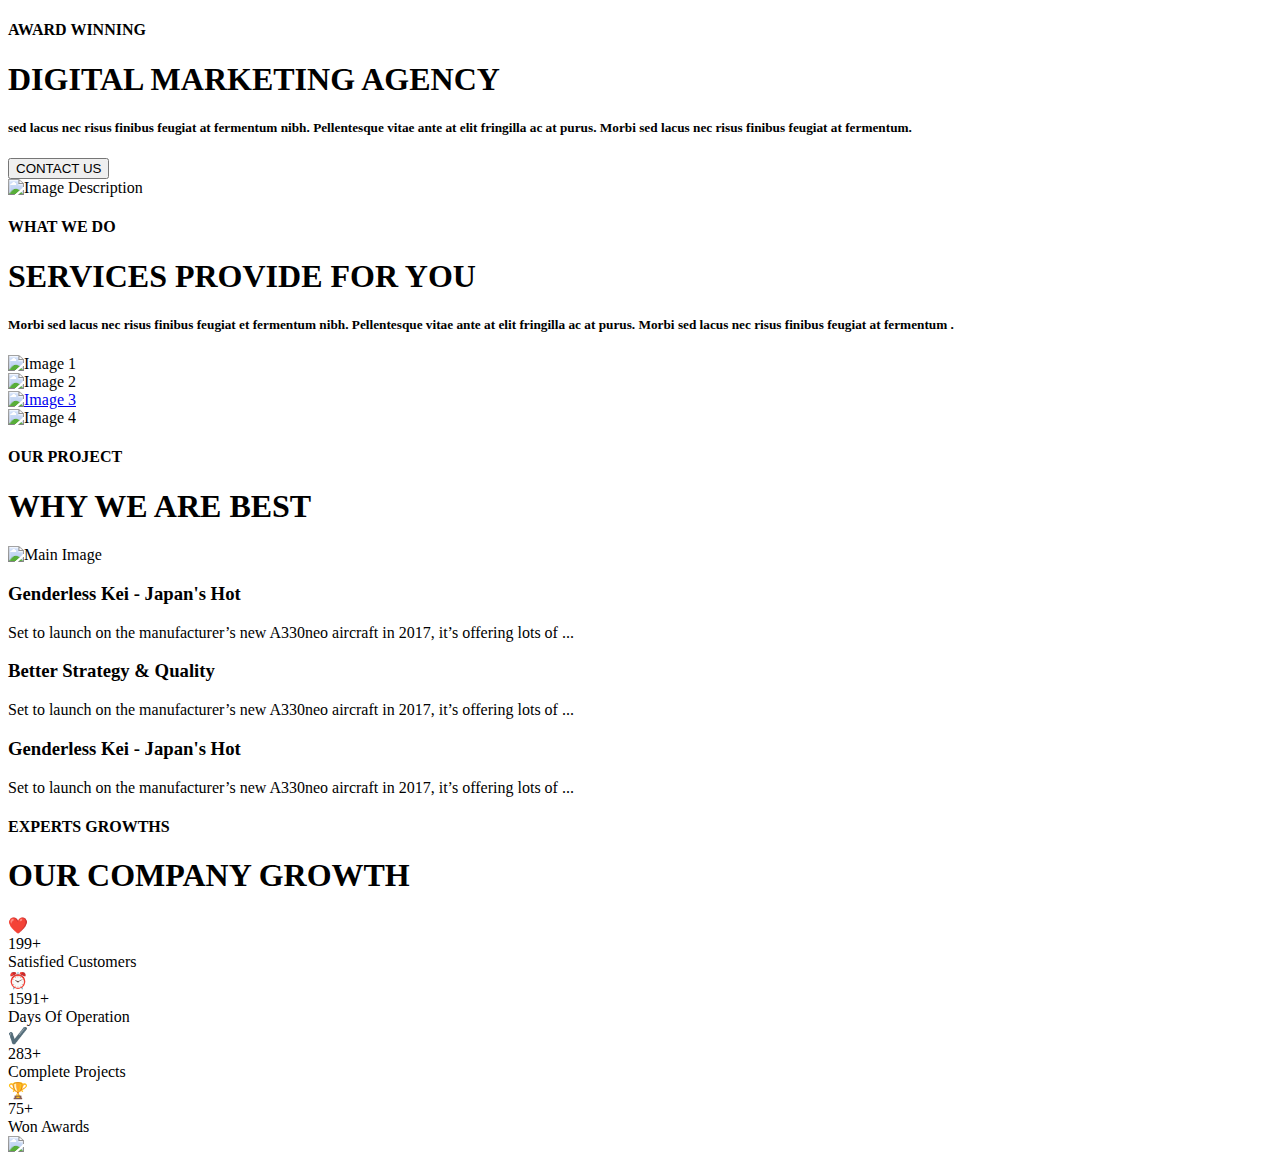
==== index.html @ b1fa40a2 "Added index.html" ====
<!DOCTYPE html>
<html lang="en">
<head>
    <meta charset="UTF-8">
    <meta name="viewport" content="width=device-width, initial-scale=1.0">
    <title>Digital Marketing Agency</title>
    <link rel="stylesheet" href="styles.css">
</head>
<body>
    <section class="section1">
        <div class="container">
            <!-- Intro Section -->
            <div class="abc">
                <div class="intro">
                    <h4>AWARD WINNING</h4>
                    <h1>DIGITAL MARKETING AGENCY</h1>
                    <p>
                        <h5>sed lacus nec risus finibus feugiat at fermentum nibh. Pellentesque
                            vitae ante at elit fringilla ac at purus.
                            Morbi sed lacus nec risus finibus feugiat at fermentum.</h5>
                    </p>
                    <a href="/contact.html">
                        <button id="contactBtn">CONTACT US</button>
                    </a>
                </div>
                <div>
                    <img src="img/img1.jpg" alt="Image Description"/>
                </div>
            </div>
        </div>
    </section>
    
       


       <section class="what-we-do">
            <h4>WHAT WE DO</h4>
            <div class="s">
                <div class="xyz">
                   
                    <h1>SERVICES PROVIDE FOR YOU</h1>
                    <p>
                        <h5>Morbi sed lacus nec risus finibus feugiat et fermentum nibh. Pellentesque
                            vitae ante at elit fringilla ac at purus. Morbi sed lacus nec risus finibus
                            feugiat at fermentum
                            .</h5>
                    </p>
                </div>
                
                <div class="slider-container">
                    <div class="slider">
                        <div class="slide"><img src="img/sl1.jpg" alt="Image 1"></div>
                        <div class="slide"><img src="img/sl2.jpg" alt="Image 2"></div>
                        <div class="slide">
                            <a href="https://www.fylehq.com/" target="_blank">
                                <img src="img/sl3.jpg" alt="Image 3">
                            </a>
                        </div>
                        <div class="slide"><img src="img/sl4.jpg" alt="Image 4"></div>
                       
                    </div>
                    <div class="slider-dots">
                        <span class="dot" onclick="currentSlide(0)" ></span>
                        <span class="dot" onclick="currentSlide(1)"></span>
                        <span class="dot" onclick="currentSlide(2)"></span>
                        <span class="dot" onclick="currentSlide(3)"></span>
                    </div>
                </div>
            </div>
        </section> 


        <!-- OUR PROJECT Section -->

        <section class="our-project">
            <h4>OUR PROJECT</h4>
            <h1>WHY WE ARE BEST</h1>
            <div class="content">
                <div class="image-container">
                    <img id="main-image" src="img/demo1.jpg" alt="Main Image">
                </div>
                <div class="text-container">
                    <div class="text-item active" onclick="changeImage('img/demo1.jpg')">
                        <h3>Genderless Kei - Japan's Hot</h3>
                        <p>Set to launch on the manufacturer’s new A330neo aircraft in 2017, it’s offering lots of ...</p>
                    </div>
                    <div class="text-item" onclick="changeImage('img/A.jpg')">
                        <h3>Better Strategy & Quality</h3>
                        <p>Set to launch on the manufacturer’s new A330neo aircraft in 2017, it’s offering lots of ...</p>
                    </div>
                    <div class="text-item" onclick="changeImage('img/demo.jpg')">
                        <h3>Genderless Kei - Japan's Hot</h3>
                        <p>Set to launch on the manufacturer’s new A330neo aircraft in 2017, it’s offering lots of ...</p>
                    </div>
                </div>
            </div>
        </section>
     



    <section class="company-growth">
        <h4>EXPERTS GROWTHS</h4>
        <h1>OUR COMPANY GROWTH</h1>
        <div class="cards">
            <div class="card">
                <div class="icon">❤️</div>
                <div class="number">199+</div>
                <div class="description">Satisfied Customers</div>
            </div>
            <div class="card">
                <div class="icon">⏰</div>
                <div class="number">1591+</div>
                <div class="description">Days Of Operation</div>
            </div>
            <div class="card">
                <div class="icon">✔️</div>
                <div class="number">283+</div>
                <div class="description">Complete Projects</div>
            </div>
            <div class="card">
                <div class="icon">🏆</div>
                <div class="number">75+</div>
                <div class="description">Won Awards</div>
            </div>
        </div>
    </section>

    <section class="bottom">
        <div class="bimg">
            <img id="main-image" src="img/B.jpg" >
        </div>
    </section>
    <script src="script.js"></script>
</body>
</html>
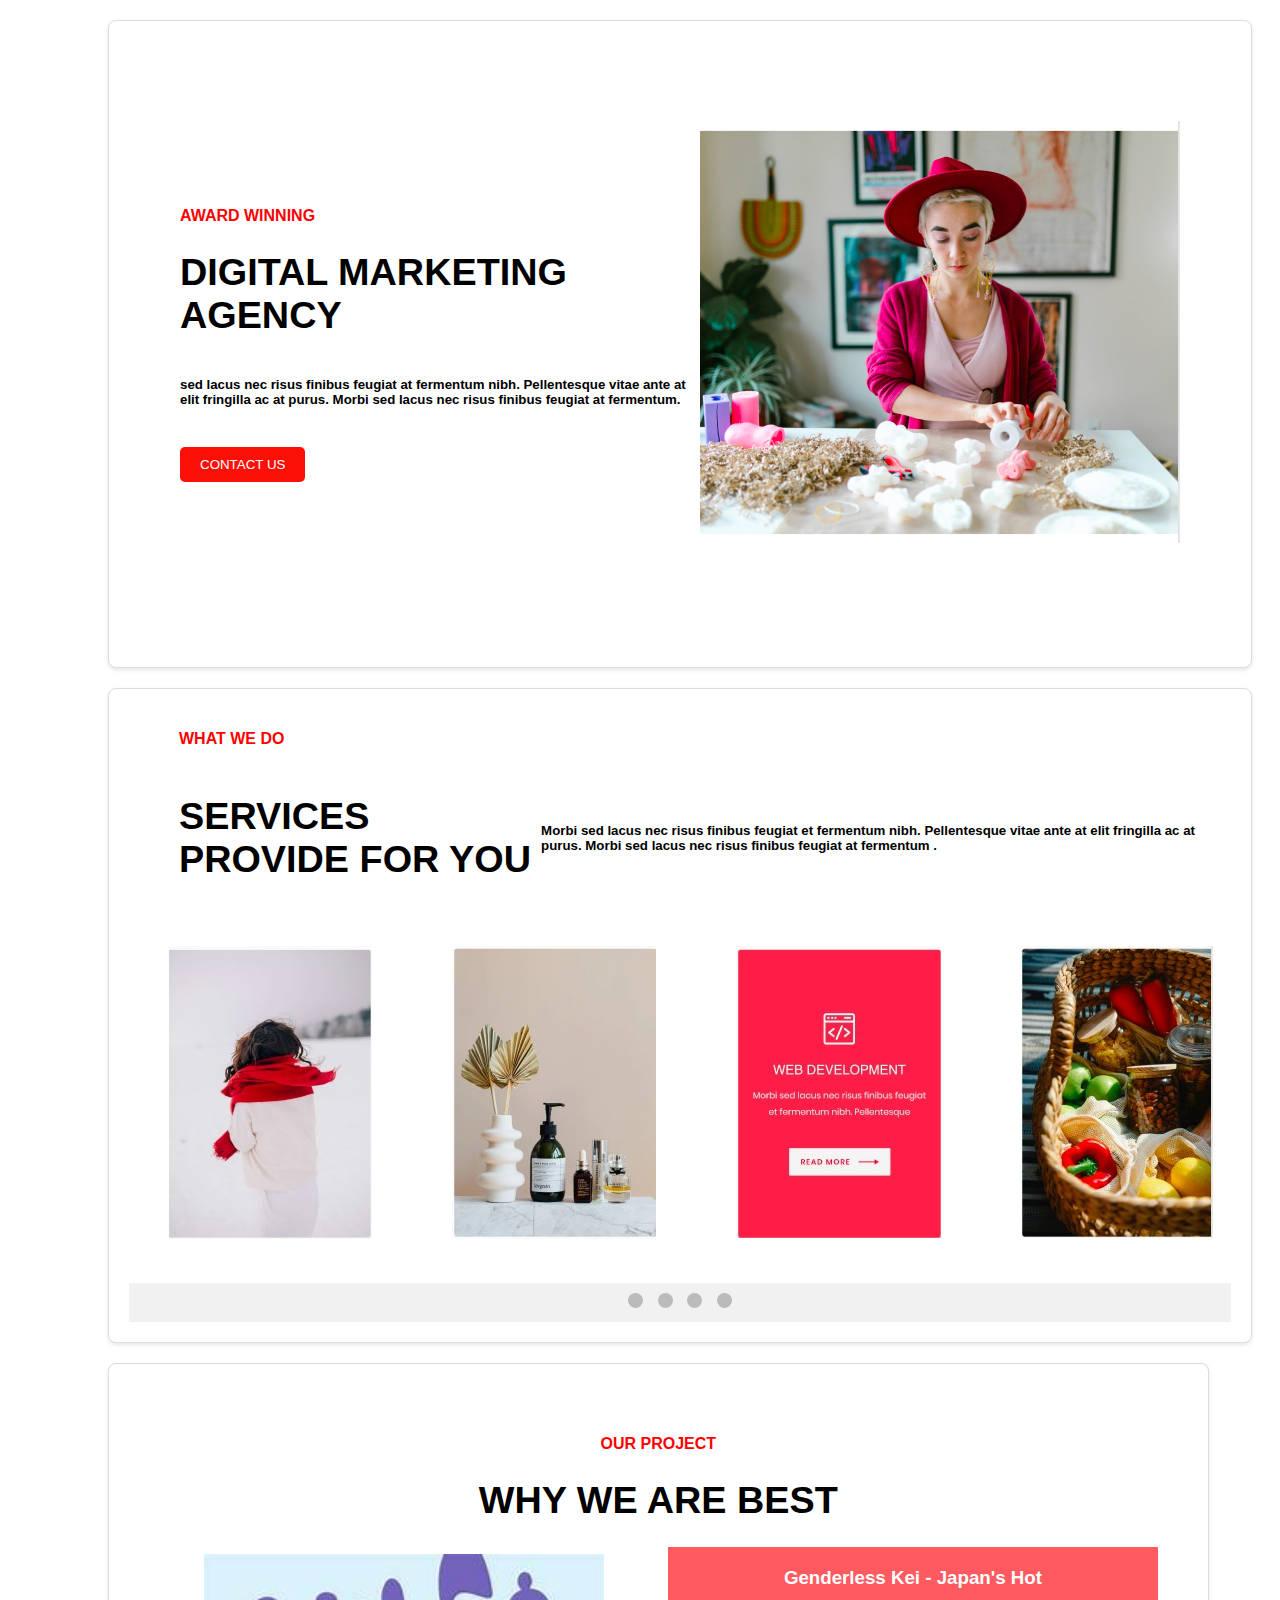
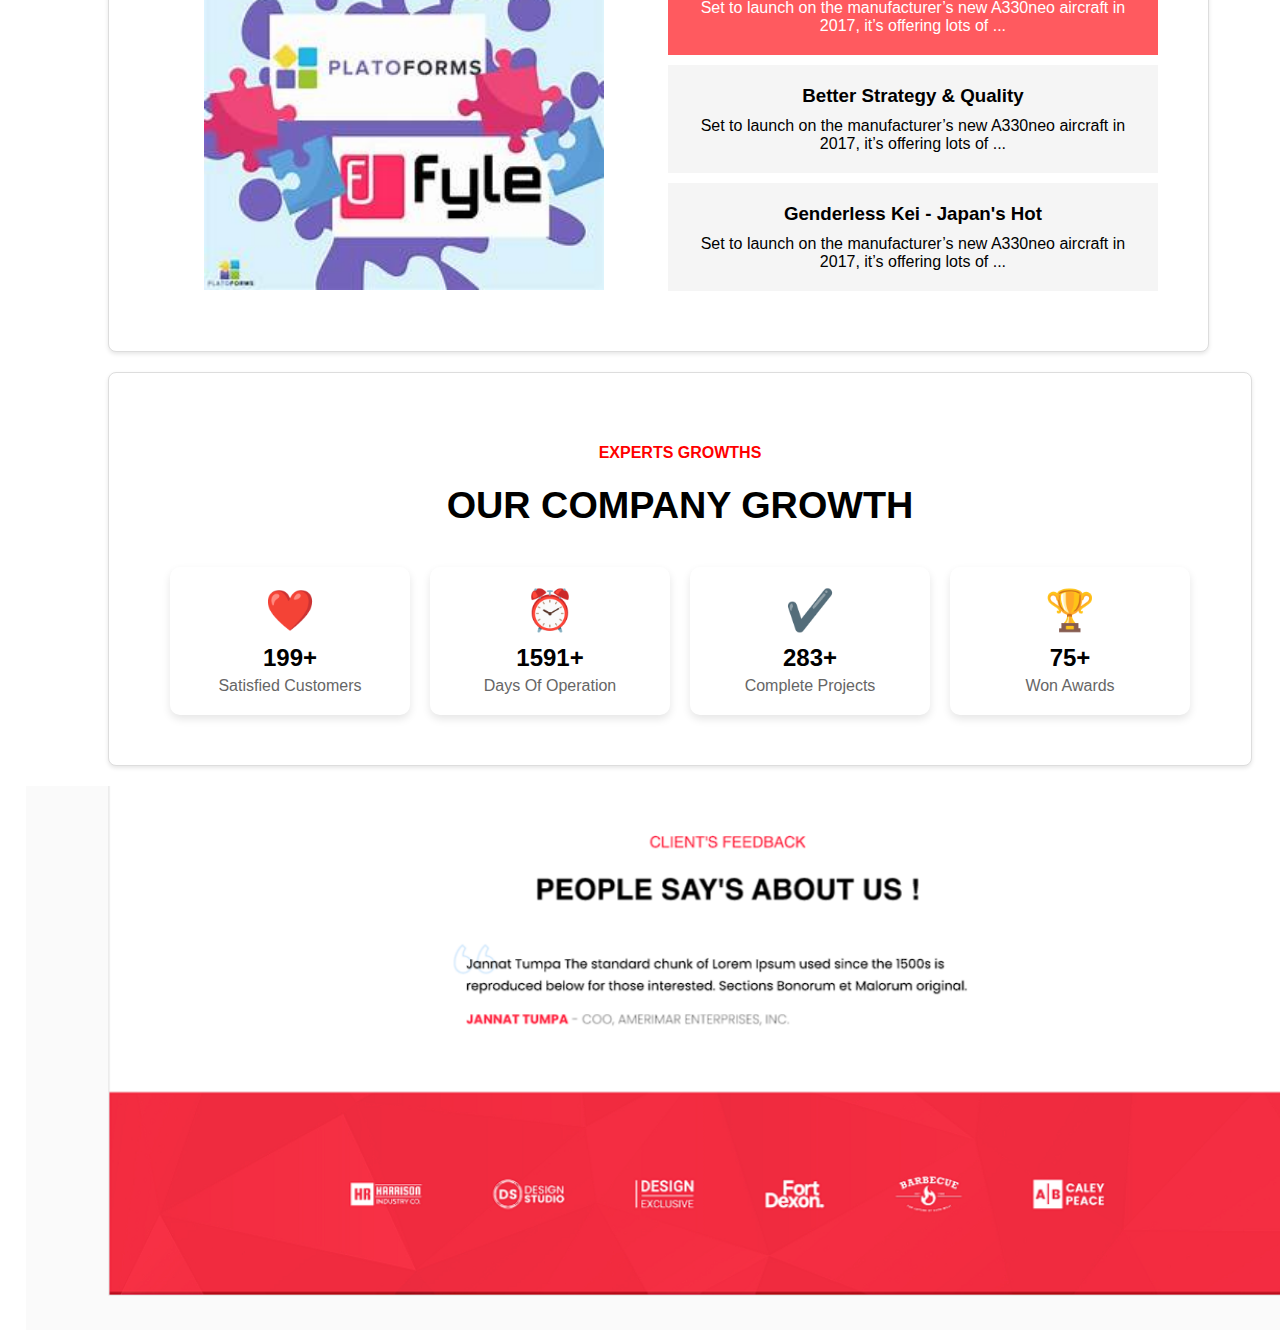
==== commit 4f9d758b: "Update index.html" ====
--- a/index.html
+++ b/index.html
@@ -19,7 +19,7 @@
                             vitae ante at elit fringilla ac at purus.
                             Morbi sed lacus nec risus finibus feugiat at fermentum.</h5>
                     </p>
-                    <a href="/contact.html">
+                    <a href="contact.html">
                         <button id="contactBtn">CONTACT US</button>
                     </a>
                 </div>
@@ -133,4 +133,4 @@
     </section>
     <script src="script.js"></script>
 </body>
-</html>+</html>
--- a/styles.css
+++ b/styles.css
@@ -0,0 +1,398 @@
+h1{
+    font-size: 1cm;
+}
+.what-we-do {
+    /* text-align: center; */
+    padding: 20px;
+    border: 1px solid #ddd;
+    background-color: #fff;
+    box-shadow: 0 2px 4px rgba(0,0,0,0.1);
+    /* width: 80%; */
+    max-width: 1200px;
+    margin: 20px;
+    border-radius: 8px;
+    margin-left: 100px;
+}
+
+.our-project{
+    padding: 20px;
+    border: 1px solid #ddd;
+    background-color: #fff;
+    box-shadow: 0 2px 4px rgba(0,0,0,0.1);
+    width: 79%;
+    /* max-width: 1200px; */
+    margin: 20px;
+    border-radius: 8px;
+    margin-left: 100px;
+}
+
+.company-growth{
+    padding: 20px;
+    border: 1px solid #ddd;
+    background-color: #fff;
+    box-shadow: 0 2px 4px rgba(0,0,0,0.1);
+    /* width: 80%; */
+    max-width: 1200px;
+    margin: 20px;
+    border-radius: 8px;
+    margin-left: 100px;
+}
+.bottom{
+    margin-left: 18px;
+}
+.bottom .bimg img{
+    width: 1370px;
+
+}
+
+body {
+    font-family: Arial, sans-serif;
+}
+
+.section1 {
+    
+    padding: 20px;
+    border: 1px solid #ddd;
+    background-color: #fff;
+    box-shadow: 0 2px 4px rgba(0,0,0,0.1);
+    padding-top: 100px;
+     max-width: 1200px;
+    margin: 20px;
+    border-radius: 8px;
+    margin-left: 100px;
+
+}
+
+.container {
+    display: flex;
+    flex-direction: column;
+    align-items: center;
+}
+
+.intro h4 {
+    margin-bottom: 10px;
+}
+
+.intro h1 {
+    margin-bottom: 20px;
+}
+
+.intro p {
+    margin-bottom: 40px;
+}
+
+.intro button {
+    padding: 10px 20px;
+    background-color: #fc0f07;
+    color: white;
+    border: none;
+    border-radius: 5px;
+    cursor: pointer;
+    transition: background-color 0.3s ease;
+}
+
+.intro button:hover {
+    background-color: #f70419;
+}
+
+.form-popup {
+    display: flex;
+    justify-content: center;
+    align-items: center;
+    height: 100vh;
+    background-color: #f5f5f5;
+}
+
+.form-container {
+    padding: 20px;
+    border: 1px solid #ddd;
+    background-color: #fff;
+    box-shadow: 0 2px 4px rgba(0,0,0,0.1);
+    width: 80%;
+    max-width: 500px;
+    margin: 20px;
+    border-radius: 8px;
+}
+
+.form-container h2 {
+    margin-bottom: 20px;
+}
+
+.form-container label {
+    margin-bottom: 10px;
+    display: block;
+}
+
+.form-container input[type="email"],
+.form-container input[type="text"] {
+    width: 100%;
+    padding: 10px;
+    margin: 10px 0;
+    border: 1px solid #ccc;
+    border-radius: 4px;
+}
+
+.form-container button {
+    width: 100%;
+    padding: 10px;
+    background-color: #e70707;
+    color: white;
+    border: none;
+    border-radius: 5px;
+    cursor: pointer;
+    transition: background-color 0.3s ease;
+}
+
+.form-container button:hover {
+    background-color: #f70707;
+}
+
+
+
+
+.what-we-do h4{
+    padding-left: 50px;
+}
+
+
+
+.abc{
+    display: flex;
+    height: fit-content;
+    width: 1000px;
+    align-items: center;
+    border: 1opx red;
+    padding-bottom: 100px;
+   
+   
+}
+
+
+h4{
+    color:red;
+}
+
+
+.h5{
+    width: 20px;
+
+}
+
+.xyz{
+    align-items: center;
+   display: flex;
+height:auto;
+width: auto;
+padding-left: 50px;
+
+}
+
+
+
+
+
+
+
+.slider-container {
+    position: relative;
+    max-width: 100%;
+    margin: auto;
+} 
+
+ .slider {
+    display: flex;
+    overflow: hidden;
+    width: 100%;
+  
+}
+.slide{
+    padding: 40px;
+    
+}
+@keyframes slide {
+    0% { transform: translateX(0%); }
+    33% { transform: translateX(-100%); }
+    66% { transform: translateX(-200%); }
+    100% { transform: translateX(0%); }
+}
+
+/* .slider-container {
+    position: relative;
+  
+    width: 300px;
+    height:400px ;
+    overflow: hidden;
+    border: 1px solid #ddd;
+    box-shadow: 0 2px 4px rgba(0, 0, 0, 0.1);
+    padding-left: 500px;
+    background-color: #fff;
+    margin-left: 80px;
+}
+
+.slider {
+    display: flex;
+    width: calc(100% * 6 / 3); 
+    transition: transform 0.5s ease-in-out;
+}
+
+.slider-container .slider img {
+    width: 100%;
+    padding-left: 10px;
+}
+
+.slide {
+    min-width: calc(100% / 3); 
+} */
+
+.slider-dots {
+    text-align: center;
+    padding: 10px 0;
+    background: #f1f1f1;
+}
+
+.slider-dots .dot {
+    height: 15px;
+    width: 15px;
+    margin: 0 5px;
+    background-color: #bbb;
+    border-radius: 50%;
+    display: inline-block;
+    cursor: pointer;
+}
+
+.slider-dots .dot.active {
+    background-color: #717171;
+}
+
+
+
+
+
+
+
+
+
+.our-project {
+    text-align: center;
+    padding: 50px;
+}
+
+.content {
+    display: flex;
+    justify-content: center;
+    align-items: center;
+    gap: 20px;
+}
+
+.image-container {
+    flex: 1;
+}
+
+.image-container img {
+    width: 100%;
+    max-width: 400px;
+    height: auto;
+}
+
+.text-container {
+    flex: 1;
+}
+
+.text-item {
+    background-color: #f5f5f5;
+    padding: 20px;
+    margin-bottom: 10px;
+    cursor: pointer;
+    transition: background-color 0.3s ease;
+}
+
+.text-item:hover, .text-item.active {
+    background-color: #ff5a5f;
+    color: white;
+}
+
+.text-item h3 {
+    margin: 0 0 10px;
+}
+
+.text-item p {
+    margin: 0;
+}
+
+.company-growth {
+    text-align: center;
+    padding: 50px 20px;
+}
+
+.company-growth h2 {
+    color: red;
+    font-weight: normal;
+    margin: 0;
+}
+
+.company-growth h1 {
+    font-weight: bold;
+    margin: 10px 0 40px;
+
+}
+
+.cards {
+    display: flex;
+    justify-content: center;
+    gap: 20px;
+    flex-wrap: wrap;
+}
+
+.card {
+    background-color: white;
+    padding: 20px;
+    border-radius: 10px;
+    box-shadow: 0 4px 8px rgba(0, 0, 0, 0.1);
+    text-align: center;
+    transition: transform 0.3s ease, box-shadow 0.3s ease;
+    cursor: pointer;
+    width: 200px;
+}
+
+.card:hover {
+    transform: translateY(-10px);
+    box-shadow: 0 8px 16px rgba(0, 0, 0, 0.2);
+}
+
+.icon {
+    font-size: 40px;
+    margin-bottom: 10px;
+}
+
+.number {
+    font-size: 24px;
+    font-weight: bold;
+    margin-bottom: 5px;
+}.description {
+    font-size: 16px;
+    color: #666;
+}
+
+
+
+
+
+
+
+
+
+
+
+
+
+
+
+
+
+
+
+
+
+
+
+
